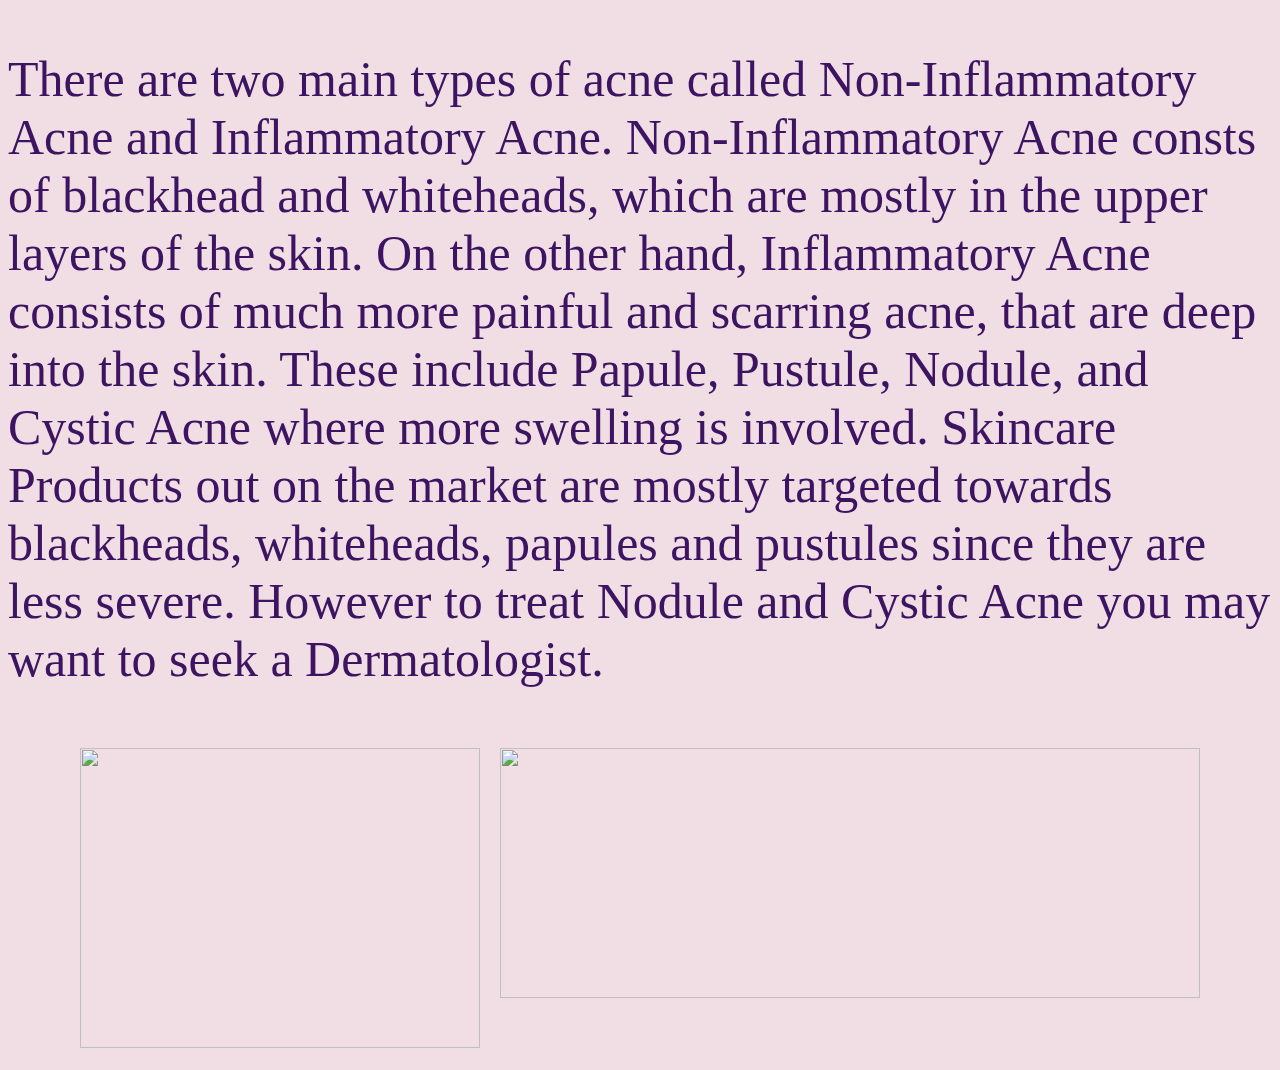
==== Acne.html @ 07b1ab02 "Update Acne.html" ====
<!DOCTYPE html>
<html>
    <head> 
        <link rel="stylesheet" href="Skincare.css" type="text/css">
    </head>
    <body class="Acne">
     
     <p class="Acne size>  
         Many of us suffer from a skin condition called, acne. Most of us have acne around puberty but, some of us have it throughout our whole lives!
         All of your skin, are tiny holes called pores, and inside pores are hair follicles and sebacious glands. Sebacious glands keep your skin healthy 
         and nourished by created a sticky substance (oil) called, sebum. Every day, your skin sheds dead skin cells and sebum travels up the hair follicle 
         onto the outermost area of your skin. When dead skin cells and sebum mix, pimples form! When you have acne, your skin cell turnover is frequent, 
         which means that your new skin cells are pushing up the dead skin cells up, to shed it as fast as possible. As a result, your skin causes an 
         excess amount of dead skin cells, and bacteria known as P.Acnes, causing our bodies to send out white blood cells to deal with them. Then the 
         concoction of dead skin cells, bacteria, and other factors lead to pus filled acne. This is all happening on the surface of our skin, but internally 
         our hormones can signal to the sebacous glands to create excess sebum, causing an increase of dead skin cells getting trapped in the pores. Some internal 
         factors that cause acne, are inflammation inside our bodies. Examples of inflamation, are lack of sleep, stress, food triggers such as sugar, dairy and
         fried foods. 
     </p>
     <p class="Acne size> 
          There are two main types of acne called Non-Inflammatory Acne and Inflammatory Acne. Non-Inflammatory Acne consts of blackhead and whiteheads, which 
          are mostly in the upper layers of the skin. On the other hand, Inflammatory Acne consists of much more painful and scarring acne, that are deep into the skin. 
          These include Papule, Pustule, Nodule, and Cystic Acne where more swelling is involved. Skincare Products out on the market are mostly targeted towards 
          blackheads, whiteheads, papules and pustules since they are less severe. However to treat Nodule and Cystic Acne you may want to seek a Dermatologist. 
     </p>
   
        <div class="yes">
        <div class="yes1"><img src= "https://images.squarespace-cdn.com/content/v1/5ca616f3aadd34030b376279/1560649555156-KE9DGXU2R8LXQL3CHDFN/shutterstock_1290697708.jpg" height= 300 width= 400></div>
        <div class="yes1"><img src= "https://img.freepik.com/premium-vector/acne-concept-type-acne-papule-nodule-blackhead-whitehead-pustule-cystic-flat-vector-illustration_77116-1262.jpg" height= 250 width= 700></div></div>
      
    </body>
 </html>
---- Skincare.css ----
body {
    background-color:#F2FBFF;
}

.Acne {
    background-color: #F1DEE4;
}
  
h1 {
    color:#402B66;
    border-bottom: 5px solid;
    margin-bottom: 8;
    font-size: 80px;
    font-family:Garamond,serif;
    text-align:center;
}
  
main {
    color: #000000;
    margin-left: 19em;
    padding: 1px 0 1px 5%;
    border-left: 5px solid;
}

p {
    font-size: 50px;
    font-family: Garamond,serif;
    color: #3C1461;
}
  
nav {
    float: left;
    width: 19em;
    background: #F8D7FF;
}

nav ul {
    float:left;
    margin:0;
    padding:0;
    width:19em;
    background:white;
    border:1px solid;
 }

nav li {
    position:relative;
    list-style:none;
    margin:0;
    border-bottom:1px solid;
    font-size: 30px;
    font-family:Garamond,serif;
}

nav ul ul {
    position: absolute;
    top:0;
    left:10em;
    display:none;
    width:10em;
}

nav li a {
    display: block;
    padding: 0.25em 0 0.25em 0.5em;
    text-decoration: none;
}

nav li:hover {
    background: #F9C0E0;
}

nav li.submenu {
    background: url(http://interactivepython.org/runestone/static/webfundamentals/_static/submenu.gif) 95% 50% no-repeat;
}

nav li.submenu:hover {
    background-color: #E1A2FF;
}


nav ul.level1 li.submenu:hover ul.level2{
    display:block;
}


.odd {
    background-color:#FA8072;
}


.even {
    background-color:#FDEDE2;
}

.skincareProducts {
    border: 1px solid black;
    margin-left: 10%;
    margin-right: 10%;
    width: 80%;
    border-spacing: 0px;
}

.skincareProducts td {
    border: 1px solid black;
    font-size: 20px;
    padding-left:15px;
    padding-right:5px;
}

.skincareProducts th {
    border: 1px solid black;
    font-size: 25px;
}

.skincareProductsHeader {
    padding-top: 0px;   
    padding-bottom: 0px;
}

h2 {
    font-size: 50px;
}

.yes {
    display: flex;
    justify-content: center;
}

.yes1 {
    float: left;
    padding: 10px;
}

.yes2 {
    float: right;
    padding: 10px;
}
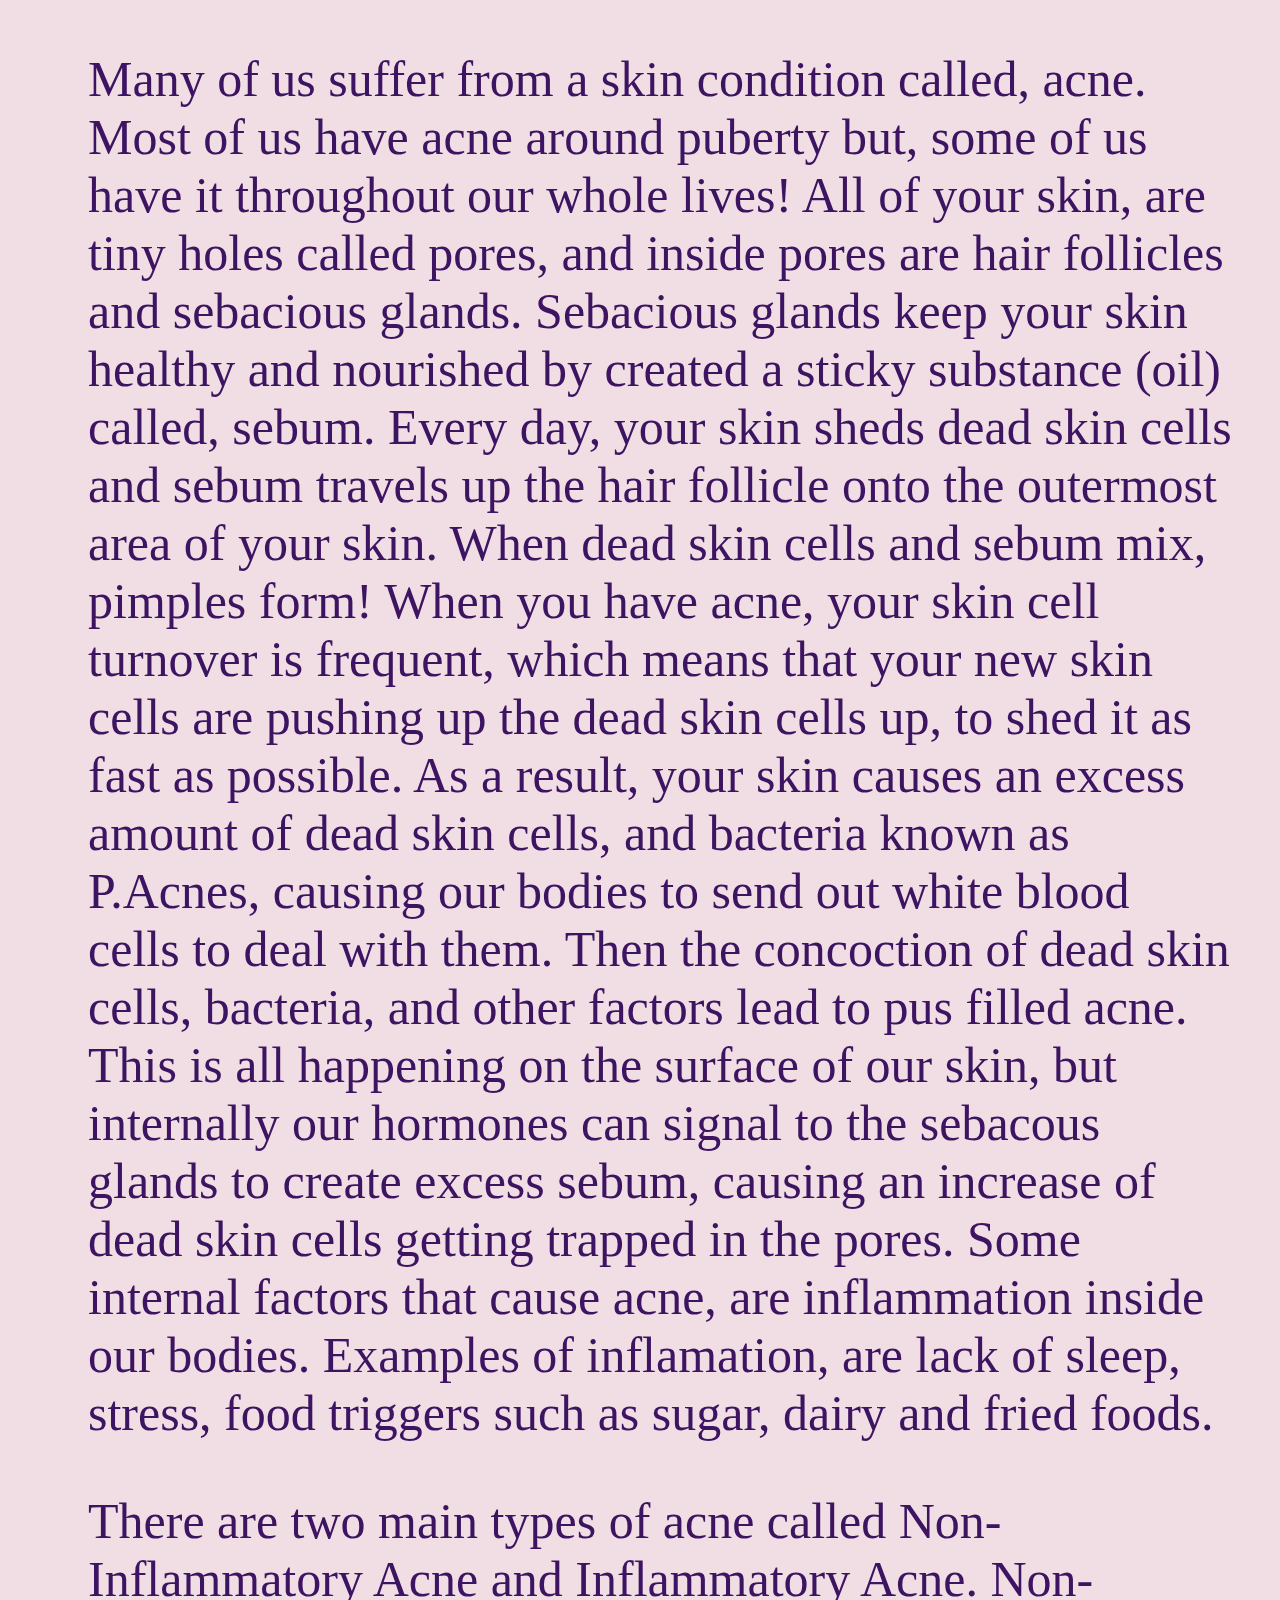
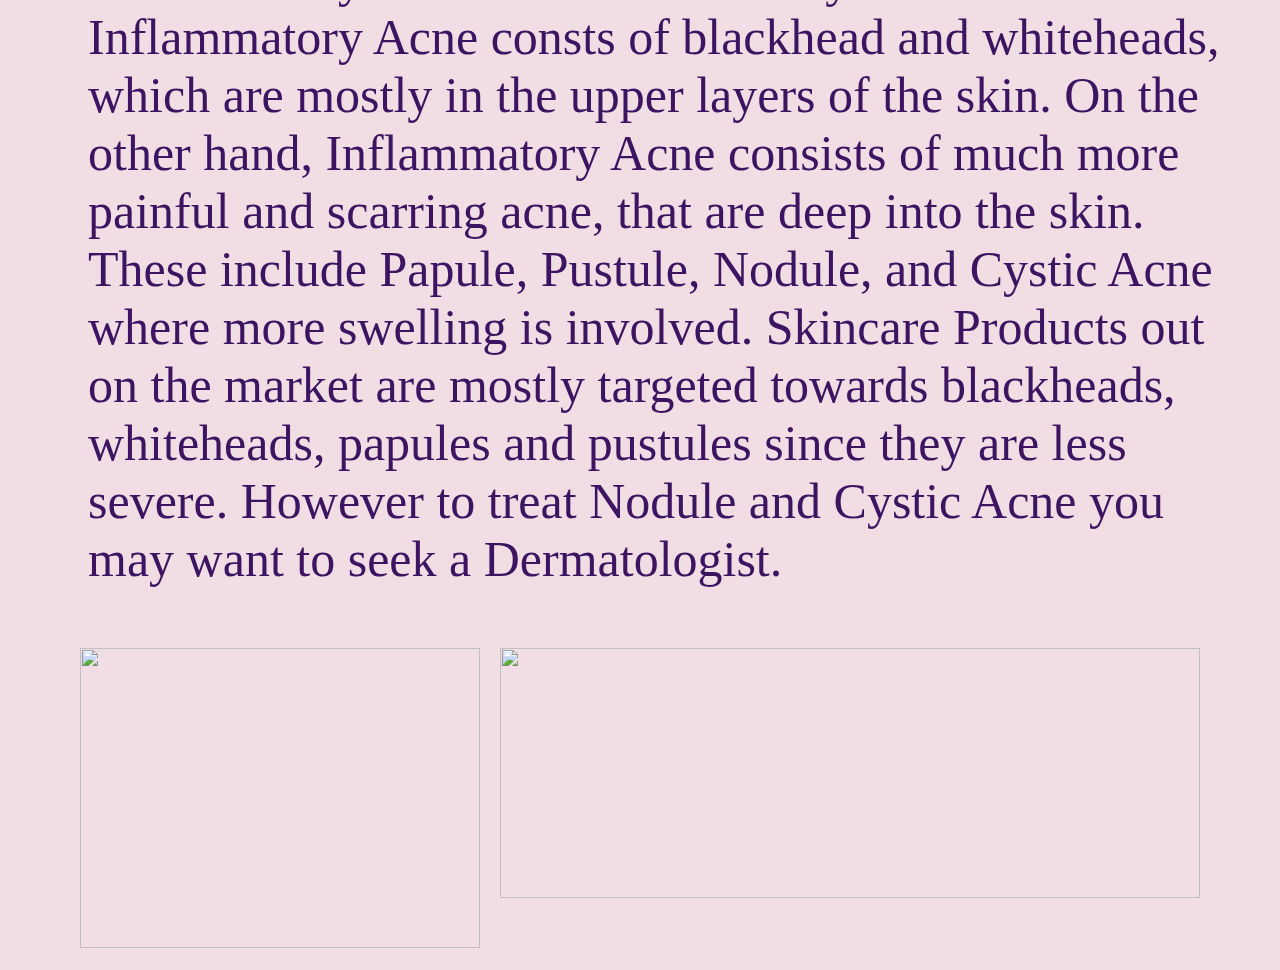
==== commit 345722b7: "Update Acne.html" ====
--- a/Acne.html
+++ b/Acne.html
@@ -5,7 +5,7 @@
     </head>
     <body class="Acne">
      
-     <p class="Acne size>  
+     <p class="generalPadding">  
          Many of us suffer from a skin condition called, acne. Most of us have acne around puberty but, some of us have it throughout our whole lives!
          All of your skin, are tiny holes called pores, and inside pores are hair follicles and sebacious glands. Sebacious glands keep your skin healthy 
          and nourished by created a sticky substance (oil) called, sebum. Every day, your skin sheds dead skin cells and sebum travels up the hair follicle 
@@ -17,7 +17,7 @@
          factors that cause acne, are inflammation inside our bodies. Examples of inflamation, are lack of sleep, stress, food triggers such as sugar, dairy and
          fried foods. 
      </p>
-     <p class="Acne size> 
+     <p class="generalPadding"> 
           There are two main types of acne called Non-Inflammatory Acne and Inflammatory Acne. Non-Inflammatory Acne consts of blackhead and whiteheads, which 
           are mostly in the upper layers of the skin. On the other hand, Inflammatory Acne consists of much more painful and scarring acne, that are deep into the skin. 
           These include Papule, Pustule, Nodule, and Cystic Acne where more swelling is involved. Skincare Products out on the market are mostly targeted towards 
--- a/Skincare.css
+++ b/Skincare.css
@@ -132,7 +132,7 @@
     padding: 10px;
 }
 
-.yes2 {
-    float: right;
-    padding: 10px;
+.generalPadding {
+    padding-left: 80px;
+    padding-right: 40px;
 }
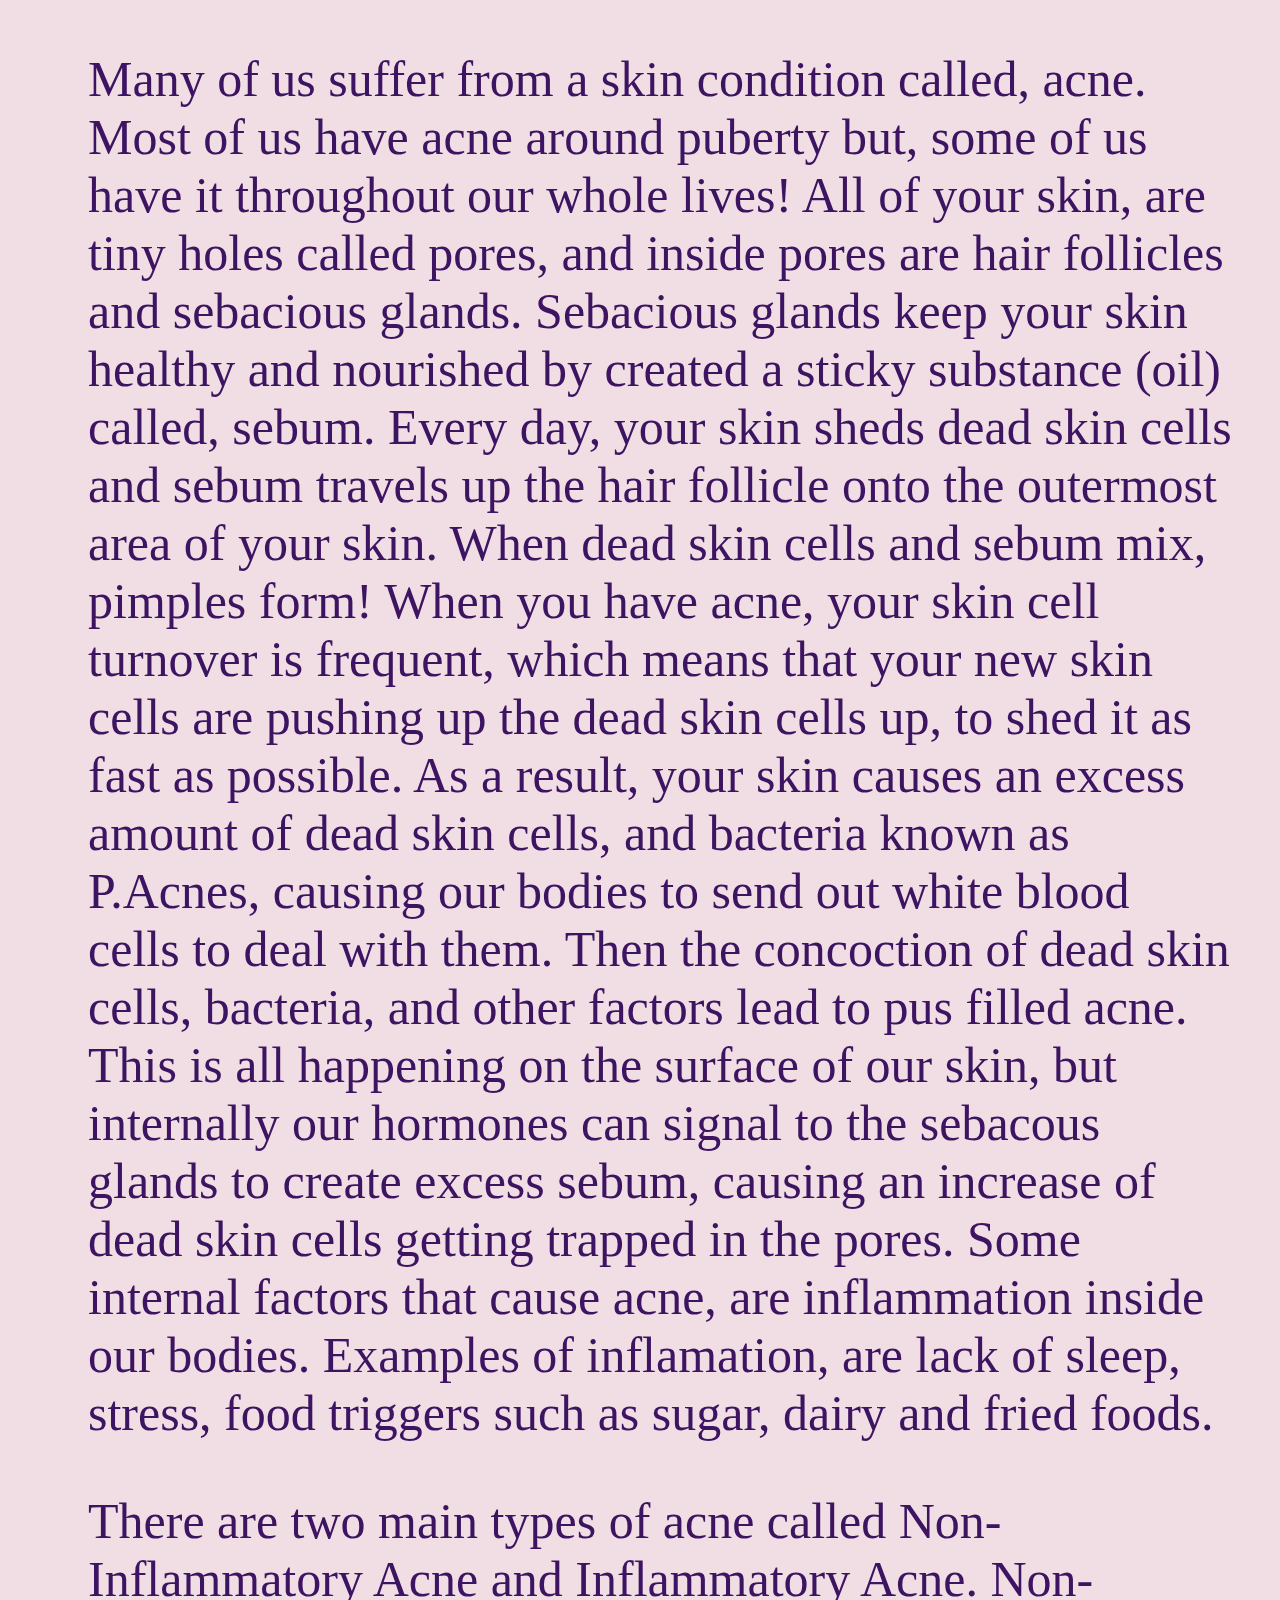
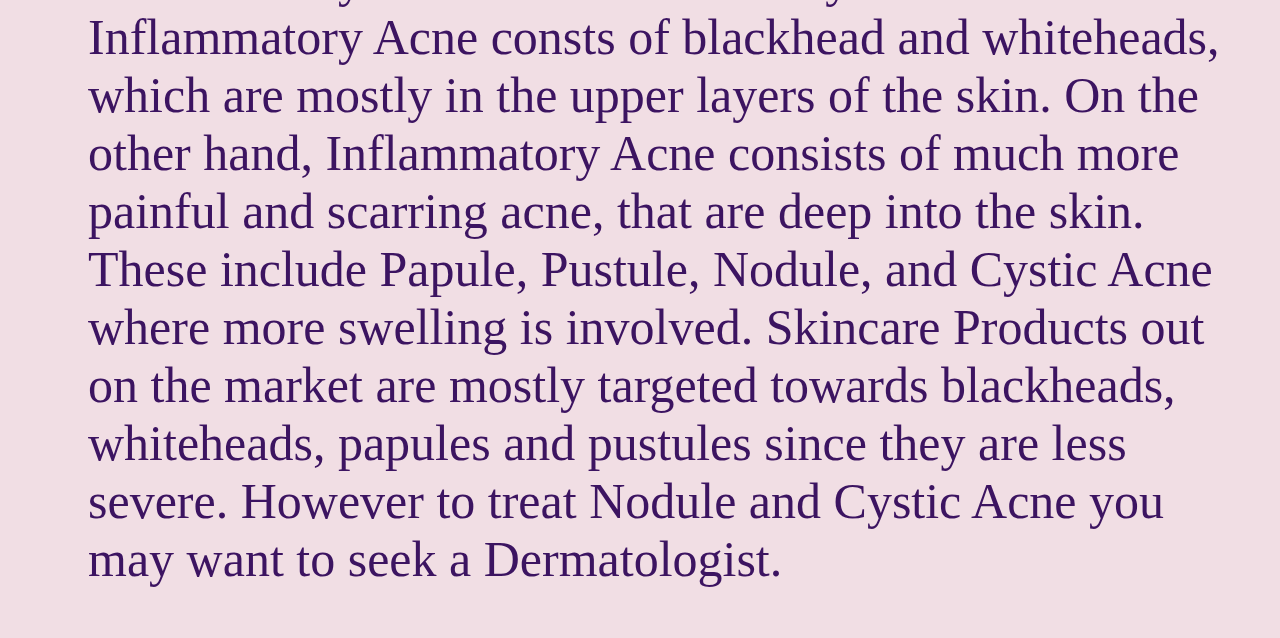
==== commit 0cb947b7: "Update Acne.html" ====
--- a/Acne.html
+++ b/Acne.html
@@ -24,9 +24,6 @@
           blackheads, whiteheads, papules and pustules since they are less severe. However to treat Nodule and Cystic Acne you may want to seek a Dermatologist. 
      </p>
    
-        <div class="yes">
-        <div class="yes1"><img src= "https://images.squarespace-cdn.com/content/v1/5ca616f3aadd34030b376279/1560649555156-KE9DGXU2R8LXQL3CHDFN/shutterstock_1290697708.jpg" height= 300 width= 400></div>
-        <div class="yes1"><img src= "https://img.freepik.com/premium-vector/acne-concept-type-acne-papule-nodule-blackhead-whitehead-pustule-cystic-flat-vector-illustration_77116-1262.jpg" height= 250 width= 700></div></div>
-      
+   
     </body>
  </html>
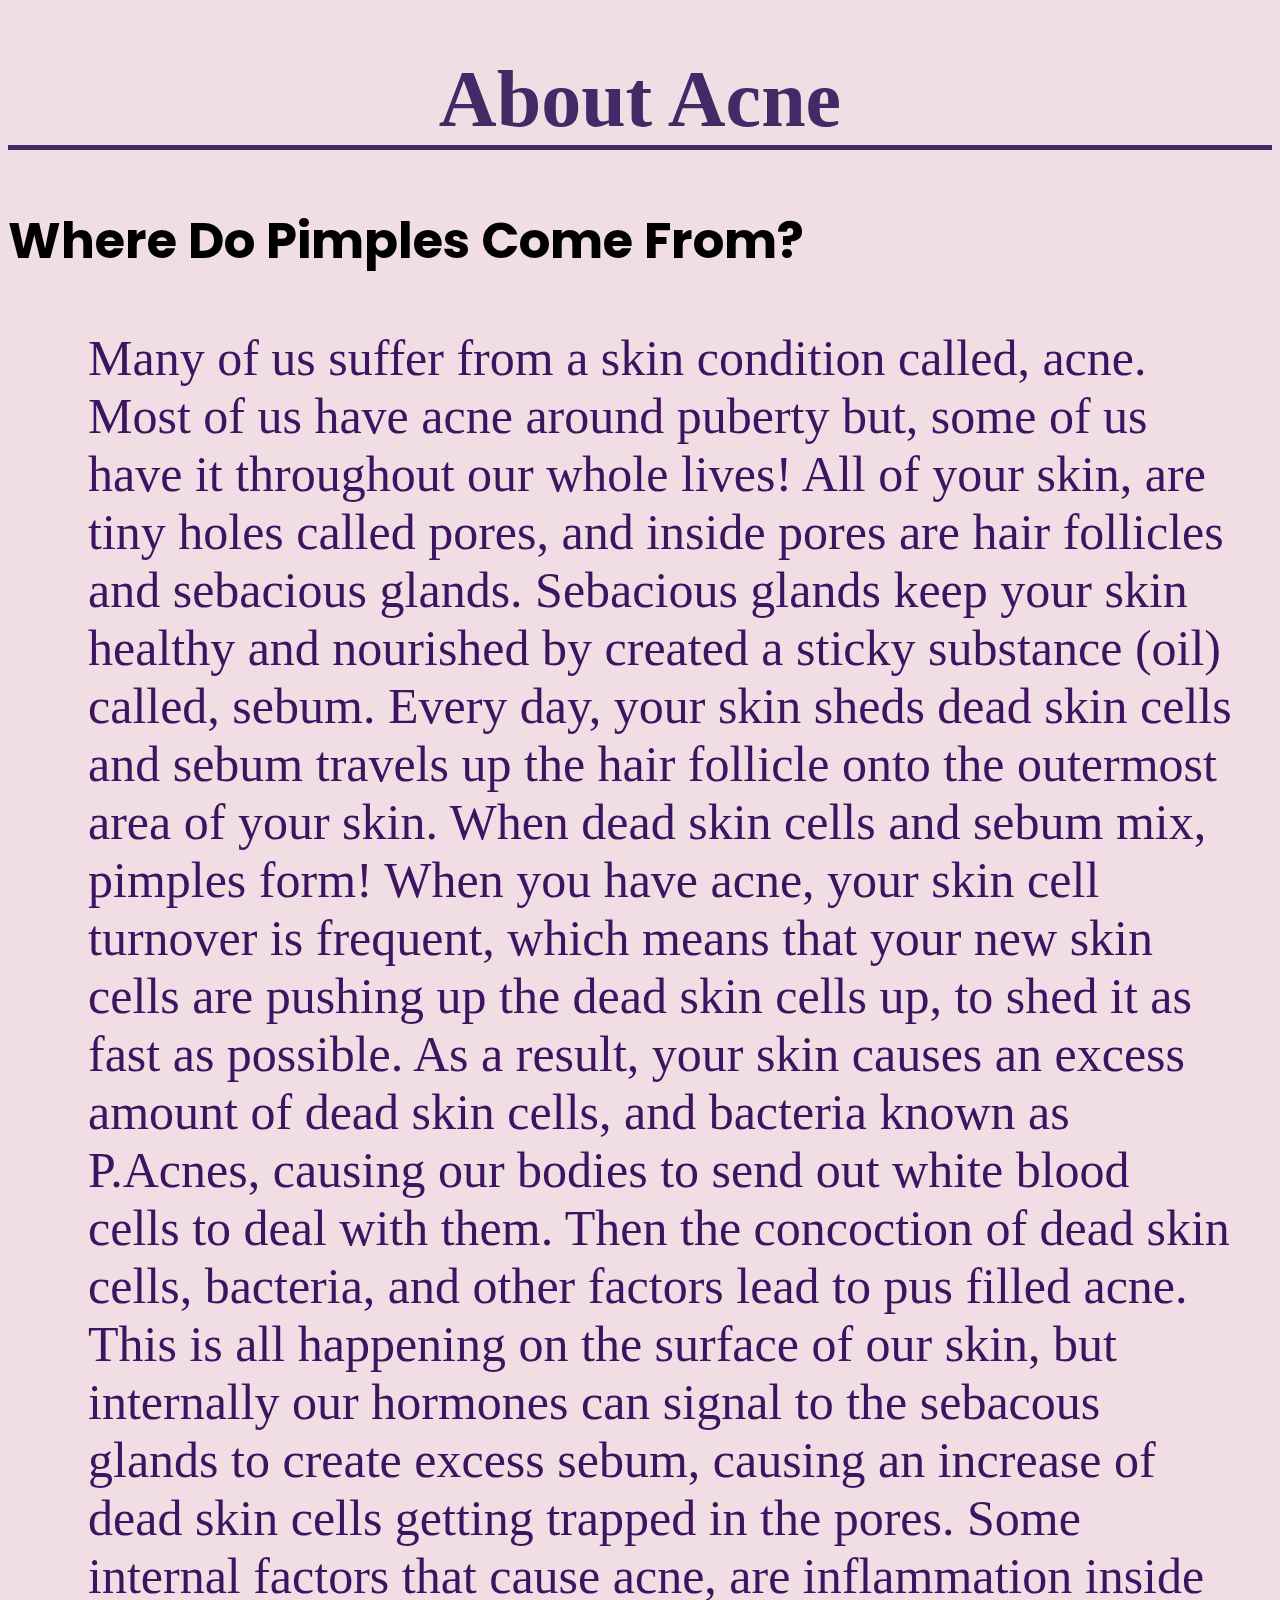
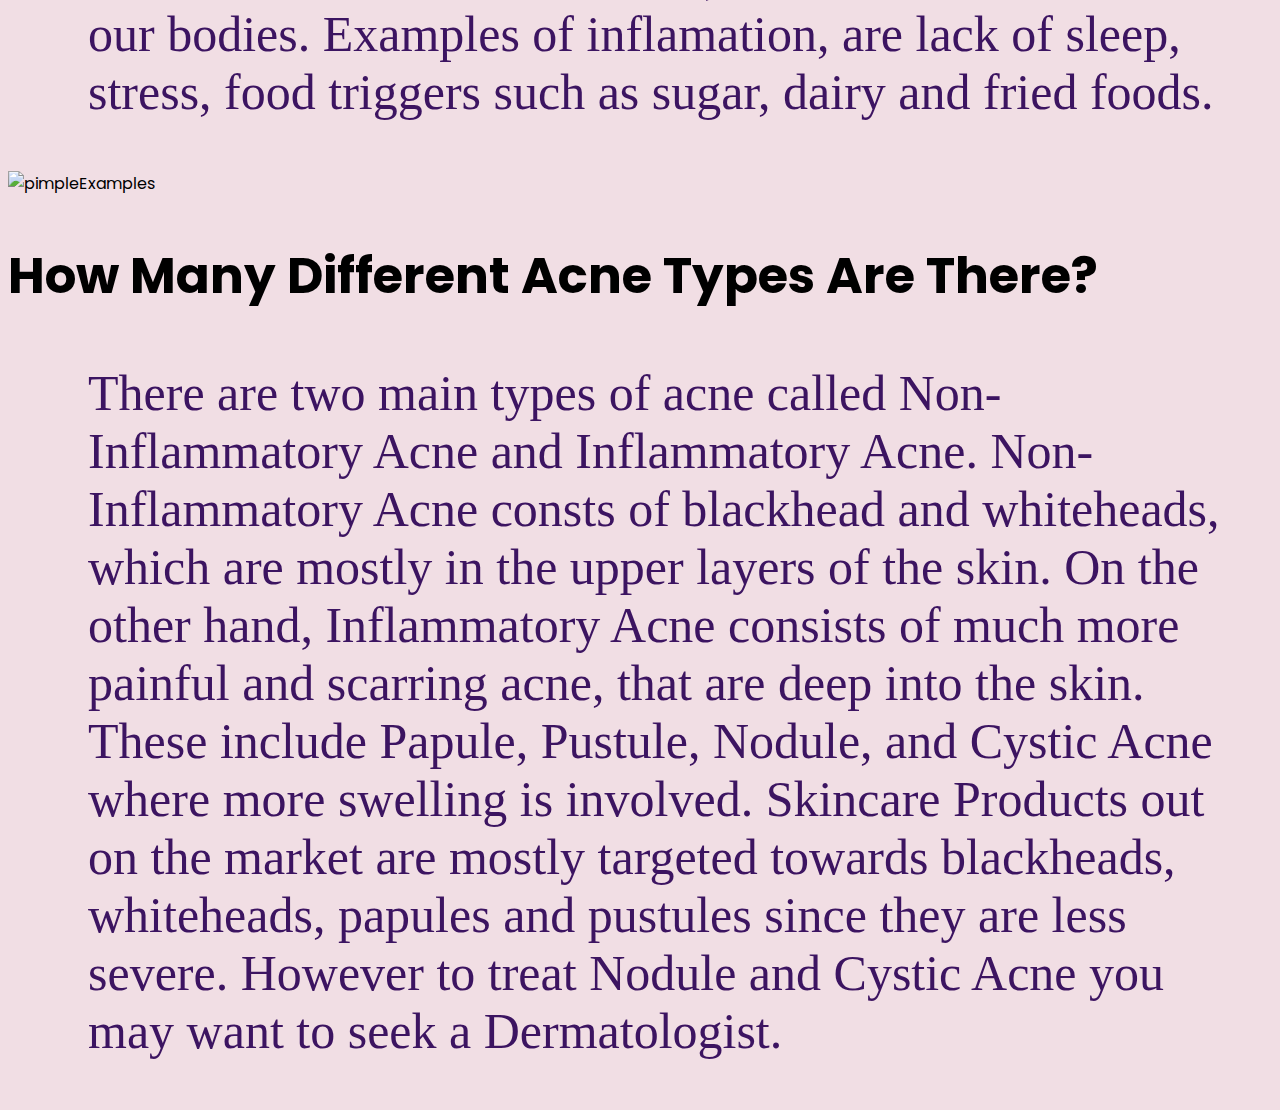
==== commit 053dc274: "Update Acne.html" ====
--- a/Acne.html
+++ b/Acne.html
@@ -2,28 +2,42 @@
 <html>
     <head> 
         <link rel="stylesheet" href="Skincare.css" type="text/css">
+        <link rel="stylesheet" href="https://fonts.googleapis.com/css?family=Poppins">
     </head>
+
+    <style>
+        body {
+          font-family: "Poppins", sans-serif;
+        }
+    </style>
     <body class="Acne">
-     
-     <p class="generalPadding">  
-         Many of us suffer from a skin condition called, acne. Most of us have acne around puberty but, some of us have it throughout our whole lives!
-         All of your skin, are tiny holes called pores, and inside pores are hair follicles and sebacious glands. Sebacious glands keep your skin healthy 
-         and nourished by created a sticky substance (oil) called, sebum. Every day, your skin sheds dead skin cells and sebum travels up the hair follicle 
-         onto the outermost area of your skin. When dead skin cells and sebum mix, pimples form! When you have acne, your skin cell turnover is frequent, 
-         which means that your new skin cells are pushing up the dead skin cells up, to shed it as fast as possible. As a result, your skin causes an 
-         excess amount of dead skin cells, and bacteria known as P.Acnes, causing our bodies to send out white blood cells to deal with them. Then the 
-         concoction of dead skin cells, bacteria, and other factors lead to pus filled acne. This is all happening on the surface of our skin, but internally 
-         our hormones can signal to the sebacous glands to create excess sebum, causing an increase of dead skin cells getting trapped in the pores. Some internal 
-         factors that cause acne, are inflammation inside our bodies. Examples of inflamation, are lack of sleep, stress, food triggers such as sugar, dairy and
-         fried foods. 
-     </p>
-     <p class="generalPadding"> 
-          There are two main types of acne called Non-Inflammatory Acne and Inflammatory Acne. Non-Inflammatory Acne consts of blackhead and whiteheads, which 
-          are mostly in the upper layers of the skin. On the other hand, Inflammatory Acne consists of much more painful and scarring acne, that are deep into the skin. 
-          These include Papule, Pustule, Nodule, and Cystic Acne where more swelling is involved. Skincare Products out on the market are mostly targeted towards 
-          blackheads, whiteheads, papules and pustules since they are less severe. However to treat Nodule and Cystic Acne you may want to seek a Dermatologist. 
-     </p>
-   
-   
+        <h1>About Acne</h1>
+        <div class="pimples">
+            <h2>Where Do Pimples Come From?</h2>
+            <p class="generalPadding CausesAcne">  
+             Many of us suffer from a skin condition called, acne. Most of us have acne around puberty but, some of us have it throughout our whole lives!
+             All of your skin, are tiny holes called pores, and inside pores are hair follicles and sebacious glands. Sebacious glands keep your skin healthy 
+             and nourished by created a sticky substance (oil) called, sebum. Every day, your skin sheds dead skin cells and sebum travels up the hair follicle 
+             onto the outermost area of your skin. When dead skin cells and sebum mix, pimples form! When you have acne, your skin cell turnover is frequent, 
+             which means that your new skin cells are pushing up the dead skin cells up, to shed it as fast as possible. As a result, your skin causes an 
+             excess amount of dead skin cells, and bacteria known as P.Acnes, causing our bodies to send out white blood cells to deal with them. Then the 
+             concoction of dead skin cells, bacteria, and other factors lead to pus filled acne. This is all happening on the surface of our skin, but internally 
+             our hormones can signal to the sebacous glands to create excess sebum, causing an increase of dead skin cells getting trapped in the pores. Some internal 
+             factors that cause acne, are inflammation inside our bodies. Examples of inflamation, are lack of sleep, stress, food triggers such as sugar, dairy and
+             fried foods. 
+            </p>
+            <img src="https://static.vecteezy.com/system/resources/thumbnails/000/161/387/small/Pimple.png" alt="pimpleExamples">
+            <img src="">
+        </div>
+
+        <div class="acneTypes">
+            <h2>How Many Different Acne Types Are There?</h2>
+            <p class="generalPadding CausesAcne"> 
+              There are two main types of acne called Non-Inflammatory Acne and Inflammatory Acne. Non-Inflammatory Acne consts of blackhead and whiteheads, which 
+              are mostly in the upper layers of the skin. On the other hand, Inflammatory Acne consists of much more painful and scarring acne, that are deep into the skin. 
+              These include Papule, Pustule, Nodule, and Cystic Acne where more swelling is involved. Skincare Products out on the market are mostly targeted towards 
+              blackheads, whiteheads, papules and pustules since they are less severe. However to treat Nodule and Cystic Acne you may want to seek a Dermatologist. 
+            </p>
+        </div>  
     </body>
  </html>
--- a/Skincare.css
+++ b/Skincare.css
@@ -18,7 +18,7 @@
 main {
     color: #000000;
     margin-left: 19em;
-    padding: 1px 0 1px 5%;
+    padding: 1px 15px 1px 5%;
     border-left: 5px solid;
 }
 
@@ -136,3 +136,10 @@
     padding-left: 80px;
     padding-right: 40px;
 }
+
+CausesAcne {
+    font-size: 30px;
+    font-family: Garamond,serif;
+    color: #3C1461;
+}
+    
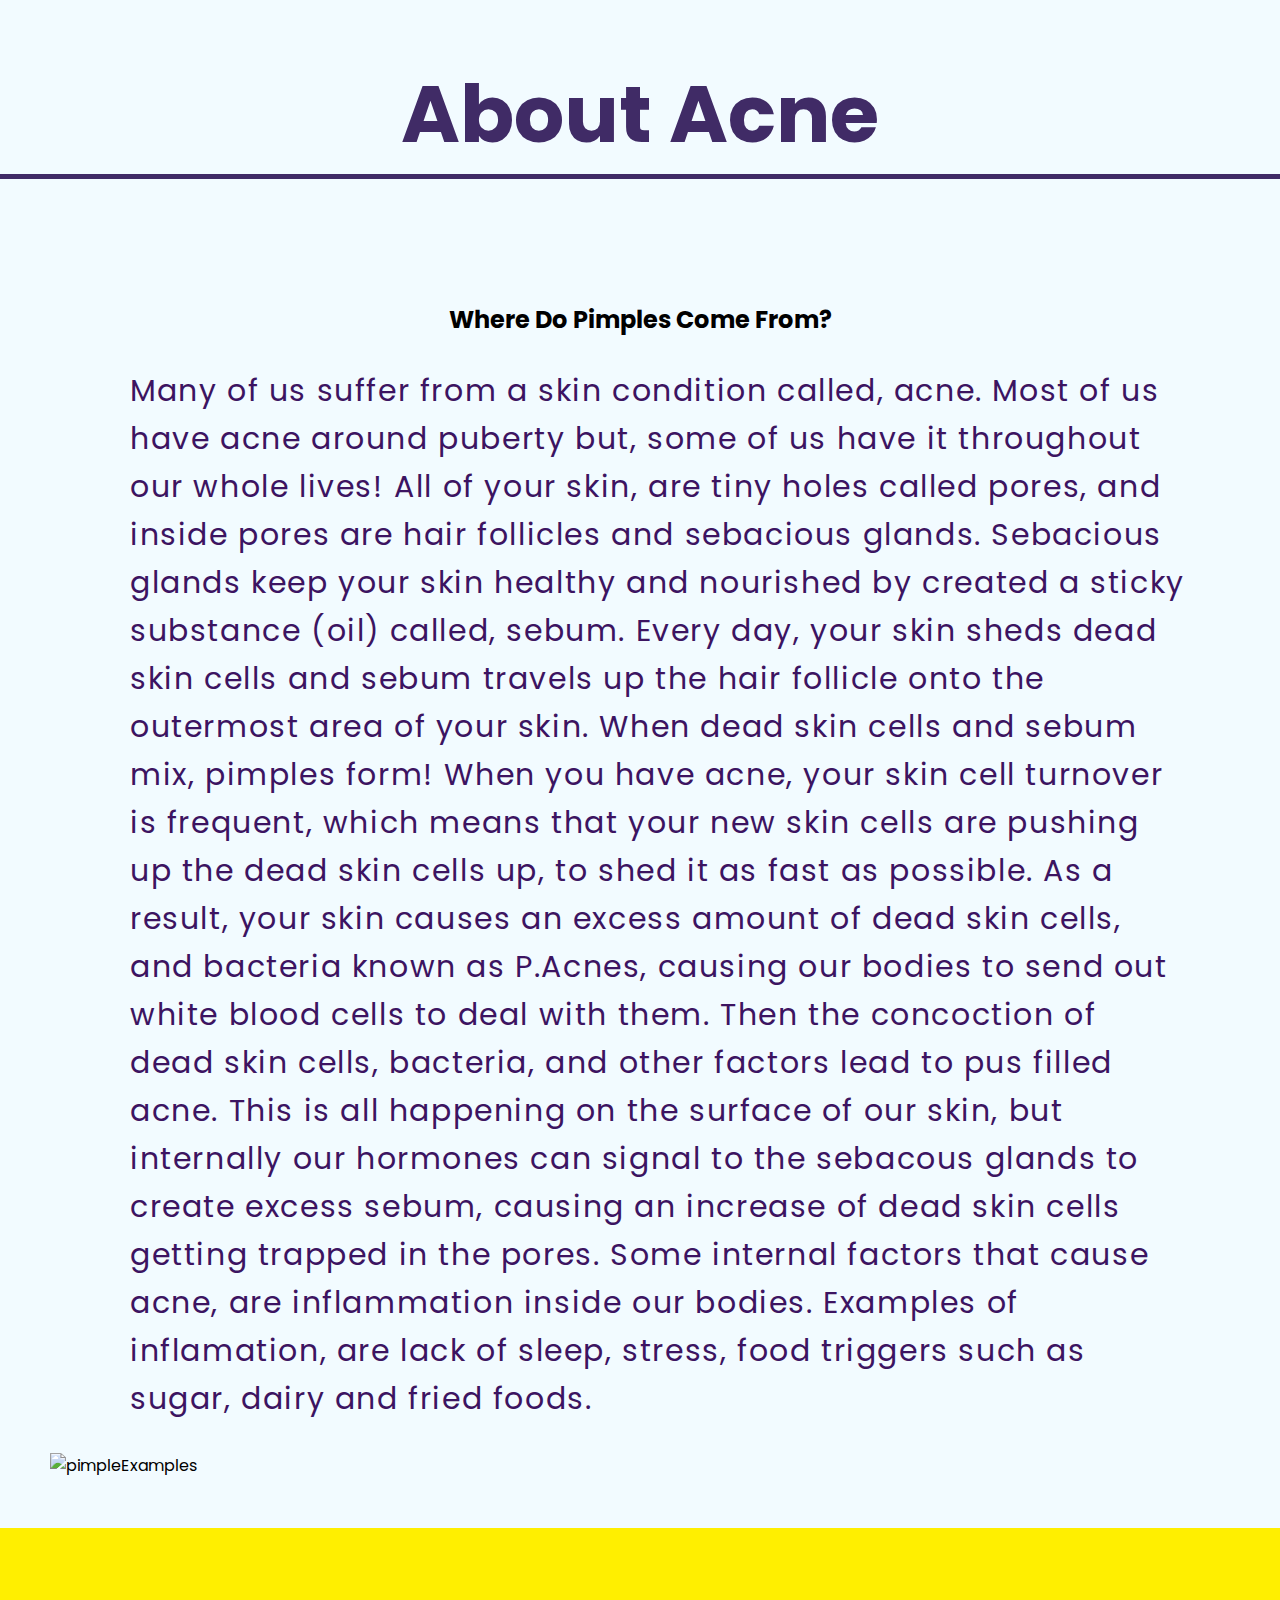
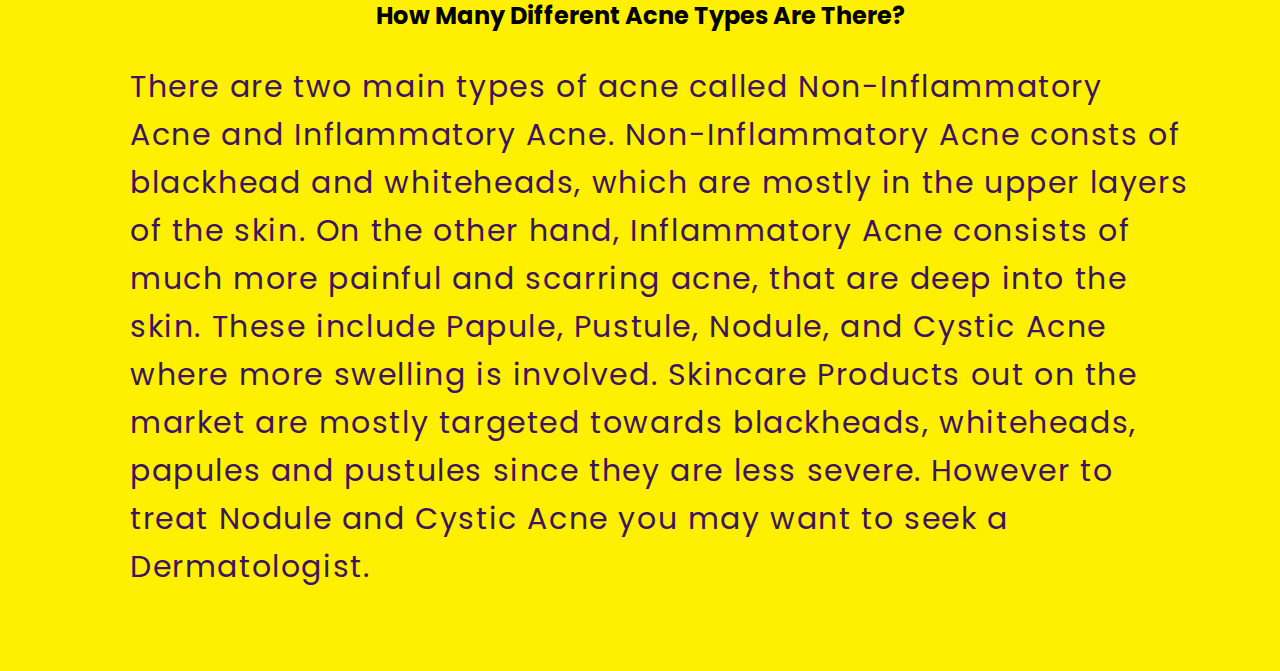
==== commit 3db192c7: "Update Acne.html" ====
--- a/Acne.html
+++ b/Acne.html
@@ -27,7 +27,6 @@
              fried foods. 
             </p>
             <img src="https://static.vecteezy.com/system/resources/thumbnails/000/161/387/small/Pimple.png" alt="pimpleExamples">
-            <img src="">
         </div>
 
         <div class="acneTypes">
--- a/Skincare.css
+++ b/Skincare.css
@@ -1,9 +1,6 @@
 body {
     background-color:#F2FBFF;
-}
-
-.Acne {
-    background-color: #F1DEE4;
+    margin: 0px;
 }
   
 h1 {
@@ -11,7 +8,6 @@
     border-bottom: 5px solid;
     margin-bottom: 8;
     font-size: 80px;
-    font-family:Garamond,serif;
     text-align:center;
 }
   
@@ -23,9 +19,10 @@
 }
 
 p {
-    font-size: 50px;
-    font-family: Garamond,serif;
+    font-size: 30px;
     color: #3C1461;
+    line-height: 1.6;
+    letter-spacing: .1rem
 }
   
 nav {
@@ -49,7 +46,6 @@
     margin:0;
     border-bottom:1px solid;
     font-size: 30px;
-    font-family:Garamond,serif;
 }
 
 nav ul ul {
@@ -118,10 +114,6 @@
     padding-bottom: 0px;
 }
 
-h2 {
-    font-size: 50px;
-}
-
 .yes {
     display: flex;
     justify-content: center;
@@ -137,9 +129,31 @@
     padding-right: 40px;
 }
 
-CausesAcne {
+.CausesAcne {
     font-size: 30px;
-    font-family: Garamond,serif;
     color: #3C1461;
 }
+
+.pimples {
+    padding: 50px;
+}
+
+.acneTypes {
+    padding: 50px;
+    background: #ffef00;
+}
+
+h2 {
+    text-align: center;
+}
+
+h3 {
+    text-align: center;
+}
+
+img {
+    display: block;
+    margin-left: auto;  
+    margin-right: auto;  
+}
     
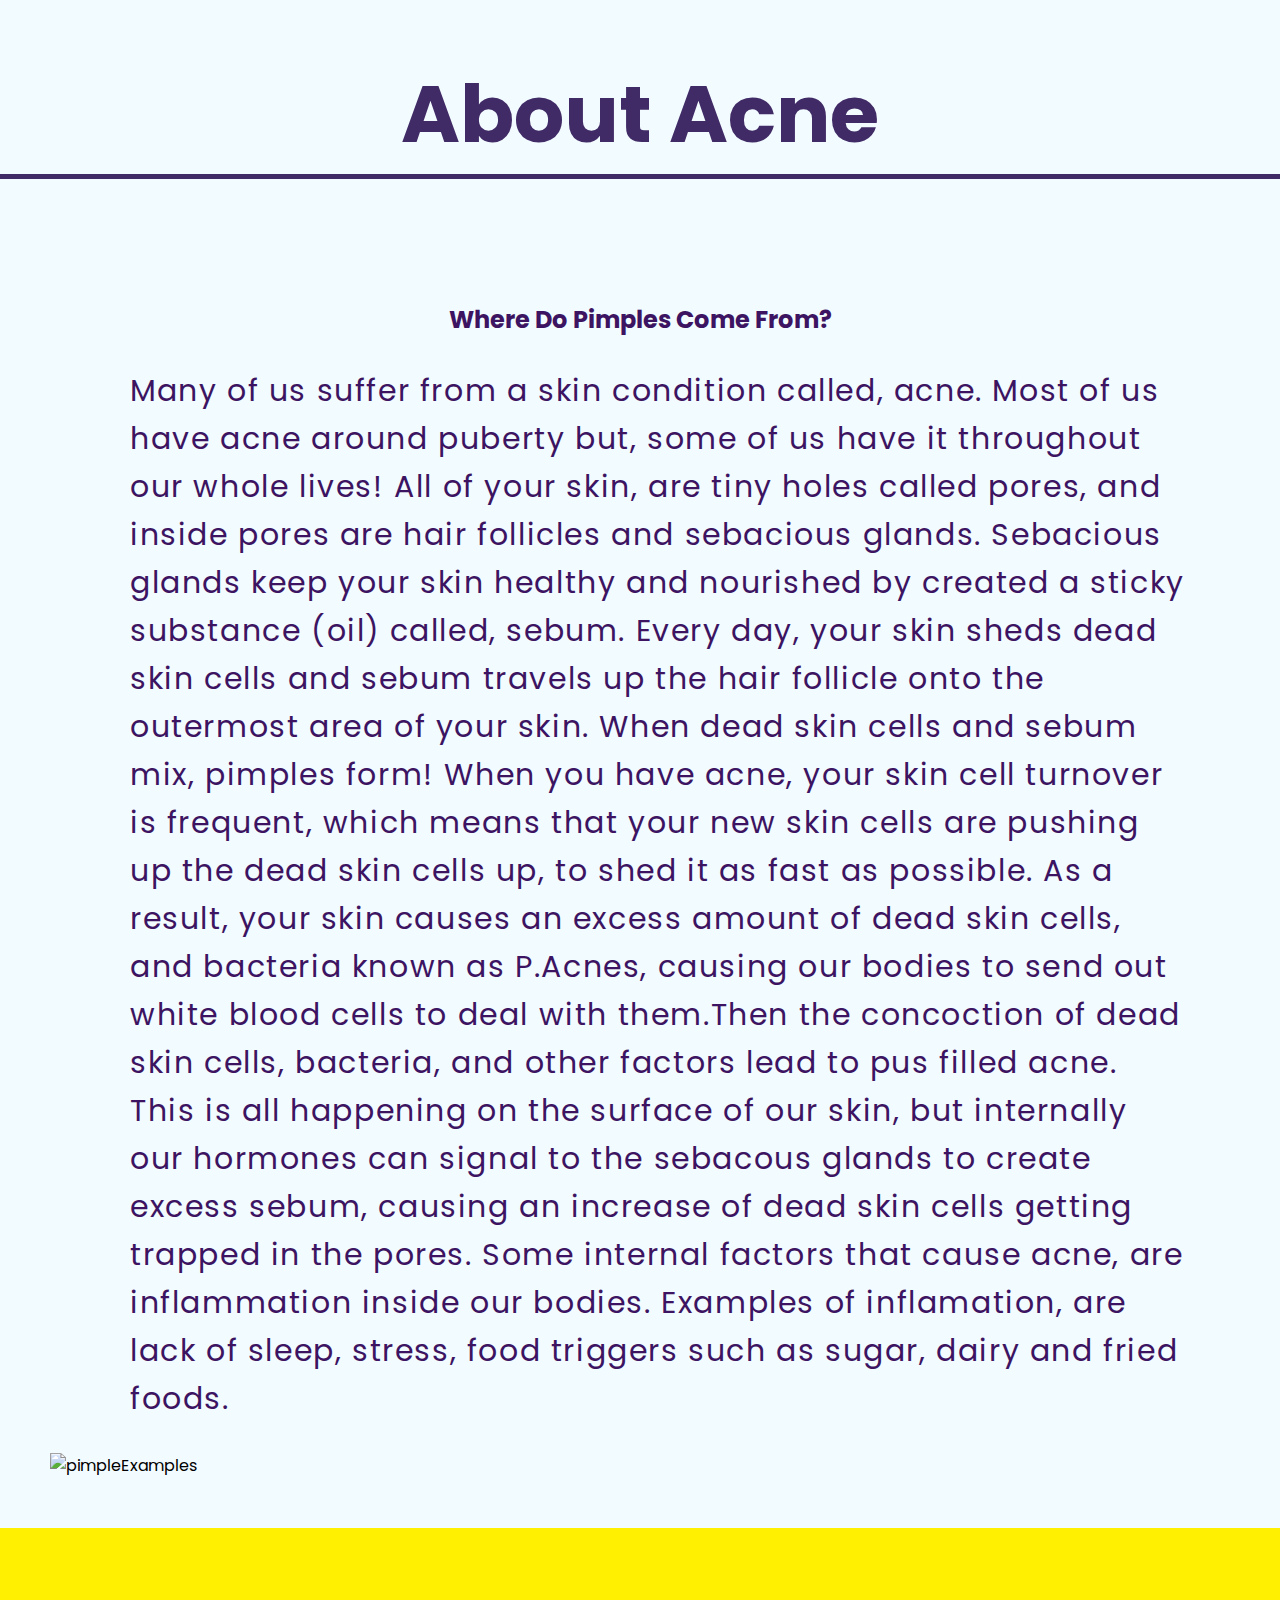
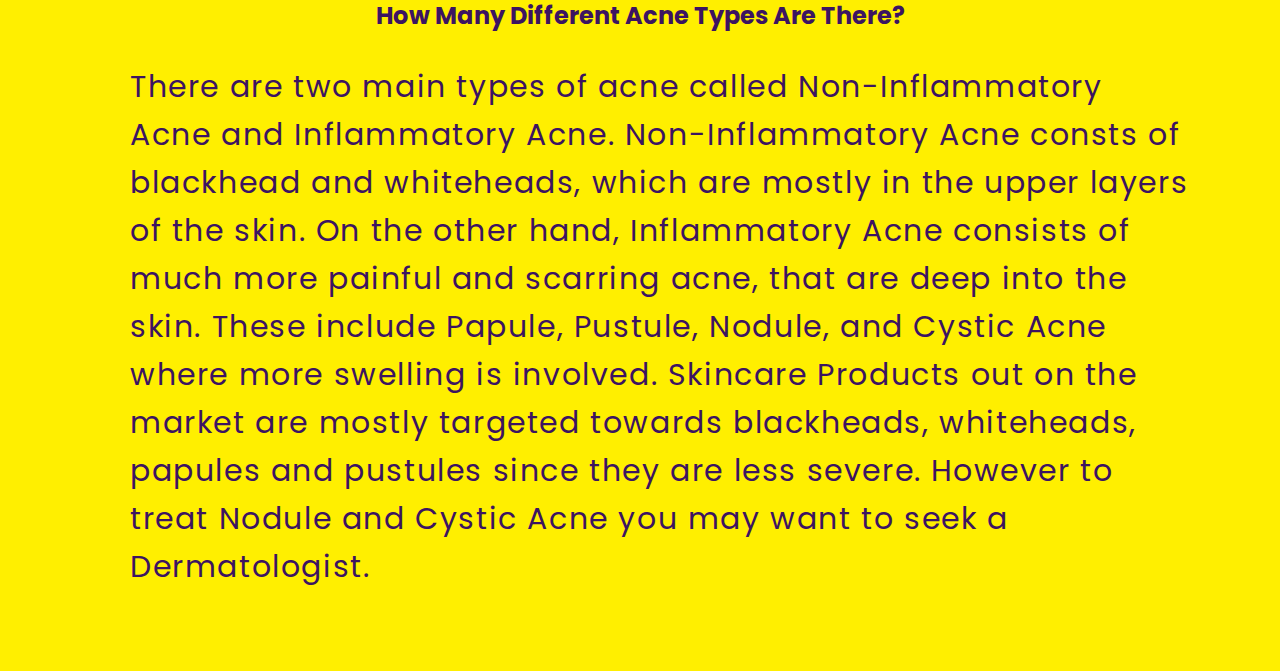
==== commit b8b69397: "Update Acne.html" ====
--- a/Acne.html
+++ b/Acne.html
@@ -11,32 +11,34 @@
         }
     </style>
     <body class="Acne">
+        
         <h1>About Acne</h1>
+       
         <div class="pimples">
+            
             <h2>Where Do Pimples Come From?</h2>
+            
             <p class="generalPadding CausesAcne">  
-             Many of us suffer from a skin condition called, acne. Most of us have acne around puberty but, some of us have it throughout our whole lives!
-             All of your skin, are tiny holes called pores, and inside pores are hair follicles and sebacious glands. Sebacious glands keep your skin healthy 
-             and nourished by created a sticky substance (oil) called, sebum. Every day, your skin sheds dead skin cells and sebum travels up the hair follicle 
-             onto the outermost area of your skin. When dead skin cells and sebum mix, pimples form! When you have acne, your skin cell turnover is frequent, 
-             which means that your new skin cells are pushing up the dead skin cells up, to shed it as fast as possible. As a result, your skin causes an 
-             excess amount of dead skin cells, and bacteria known as P.Acnes, causing our bodies to send out white blood cells to deal with them. Then the 
-             concoction of dead skin cells, bacteria, and other factors lead to pus filled acne. This is all happening on the surface of our skin, but internally 
-             our hormones can signal to the sebacous glands to create excess sebum, causing an increase of dead skin cells getting trapped in the pores. Some internal 
-             factors that cause acne, are inflammation inside our bodies. Examples of inflamation, are lack of sleep, stress, food triggers such as sugar, dairy and
-             fried foods. 
+                Many of us suffer from a skin condition called, acne. Most of us have acne around puberty but, some of us have it throughout our whole lives!
+                All of your skin, are tiny holes called pores, and inside pores are hair follicles and sebacious glands. Sebacious glands keep your skin healthy 
+                and nourished by created a sticky substance (oil) called, sebum. Every day, your skin sheds dead skin cells and sebum travels up the hair follicle onto the outermost area of your skin. When dead skin cells and sebum mix,  pimples form! When you have acne, your skin cell turnover is frequent, which means that your new skin cells are pushing up the dead skin cells up, to shed it as fast as possible. As a result, your skin causes an excess amount of dead skin cells, and bacteria known as P.Acnes, causing our bodies to send out white blood cells to deal with them.Then the concoction of dead skin cells, bacteria, and other factors lead to pus filled acne. This is all happening on the surface of our skin, but internally our hormones can signal to the sebacous glands to create excess sebum, causing an increase of dead skin cells getting trapped in the pores. Some internal  factors that cause acne, are inflammation inside our bodies. Examples of inflamation, are lack of sleep, stress, food triggers such as sugar, dairy and fried foods. 
             </p>
-            <img src="https://static.vecteezy.com/system/resources/thumbnails/000/161/387/small/Pimple.png" alt="pimpleExamples">
+            
+            <img src="https://static.vecteezy.com/system/resources/thumbnails/000/161/387/small/Pimple.png" alt="pimpleExamples" class="Center">
+
         </div>
 
         <div class="acneTypes">
+
             <h2>How Many Different Acne Types Are There?</h2>
+
             <p class="generalPadding CausesAcne"> 
               There are two main types of acne called Non-Inflammatory Acne and Inflammatory Acne. Non-Inflammatory Acne consts of blackhead and whiteheads, which 
               are mostly in the upper layers of the skin. On the other hand, Inflammatory Acne consists of much more painful and scarring acne, that are deep into the skin. 
               These include Papule, Pustule, Nodule, and Cystic Acne where more swelling is involved. Skincare Products out on the market are mostly targeted towards 
-              blackheads, whiteheads, papules and pustules since they are less severe. However to treat Nodule and Cystic Acne you may want to seek a Dermatologist. 
+              blackheads, whiteheads, papules and pustules since they are less severe. However to treat Nodule and Cystic Acne you may want to seek a Dermatologist.
             </p>
+
         </div>  
     </body>
  </html>
--- a/Skincare.css
+++ b/Skincare.css
@@ -145,10 +145,12 @@
 
 h2 {
     text-align: center;
+    color: #3C1461;
 }
 
 h3 {
     text-align: center;
+    color: #3C1461;
 }
 
 img {
